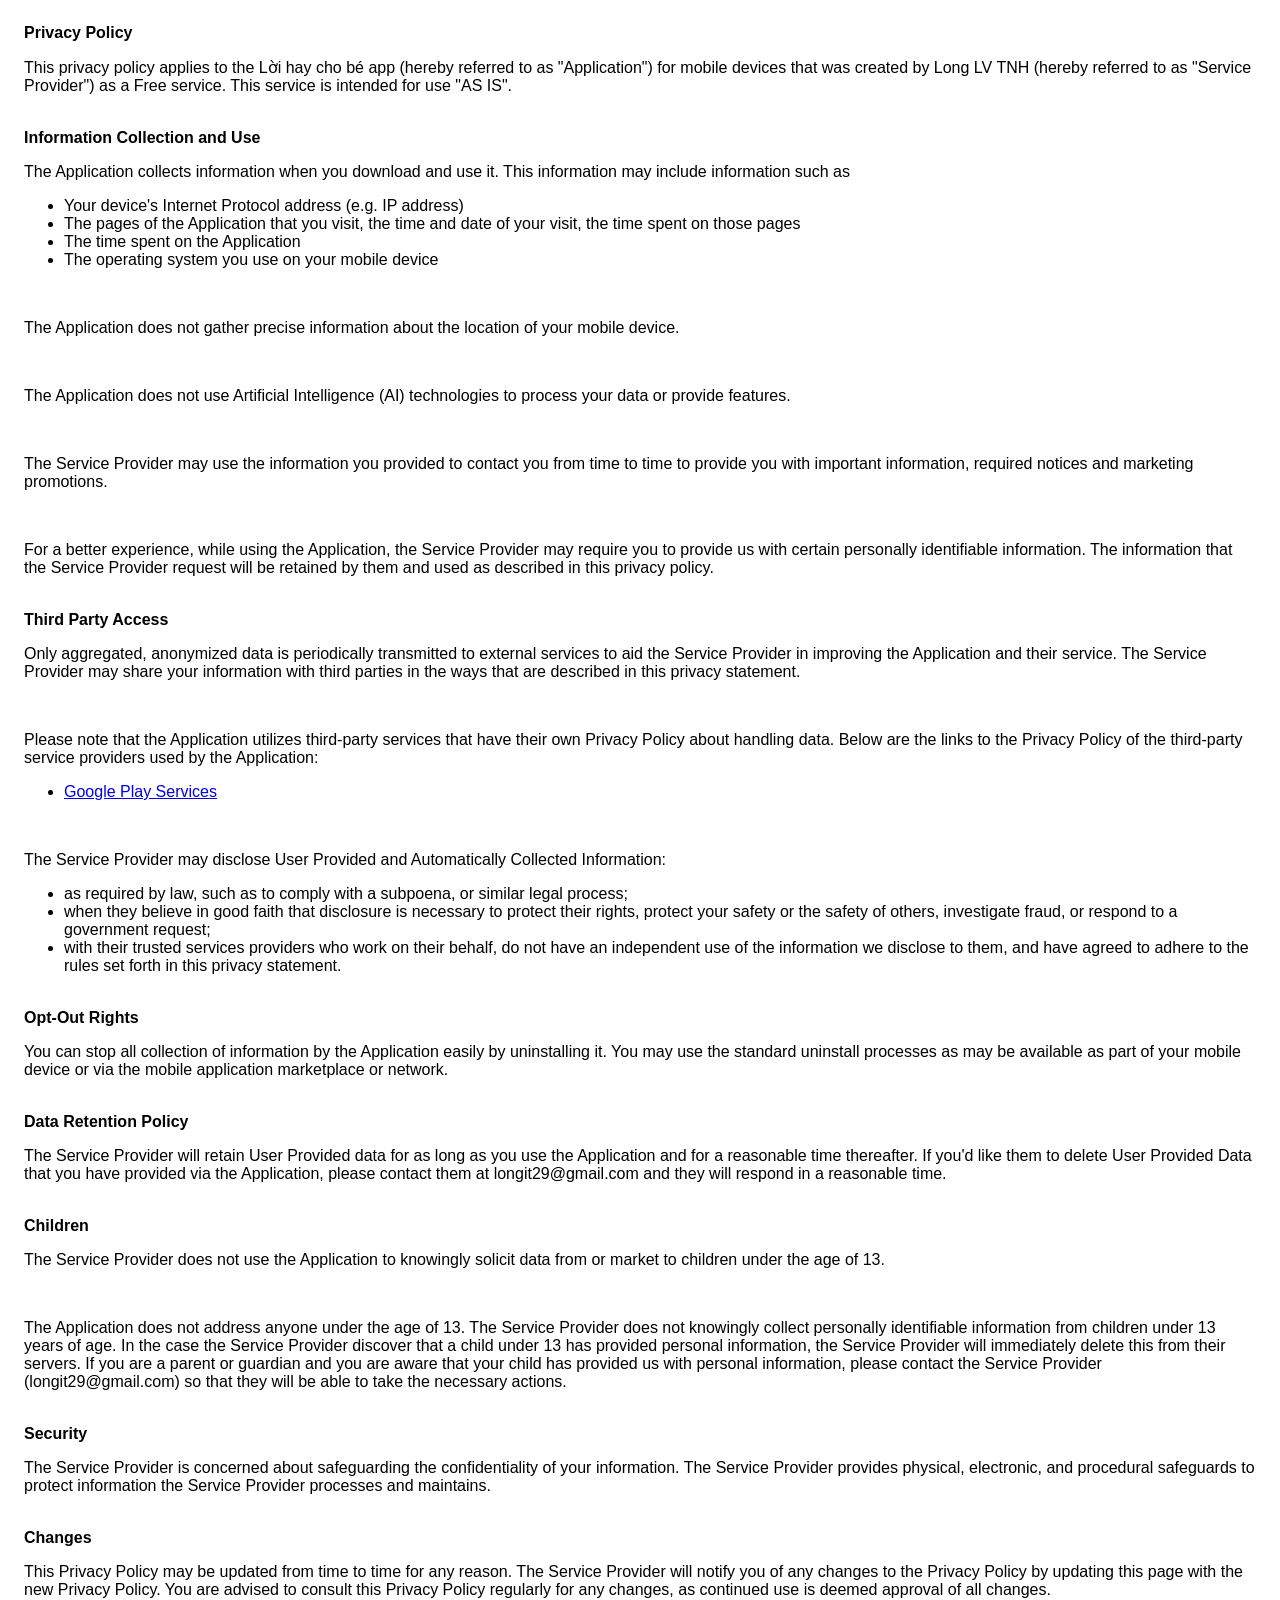
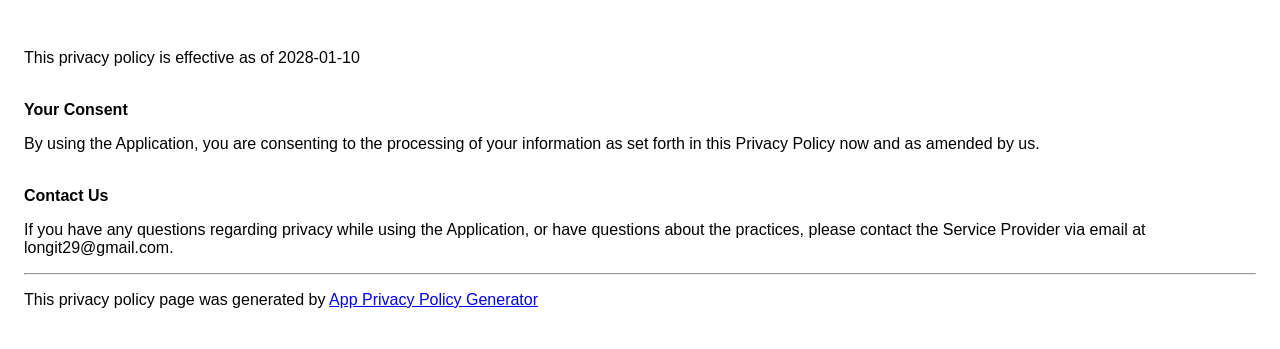
==== privacy.html @ 8047b167 "init privacy" ====
<!DOCTYPE html>
    <html>
    <head>
      <meta charset='utf-8'>
      <meta name='viewport' content='width=device-width'>
      <title>Privacy Policy</title>
      <style> body { font-family: 'Helvetica Neue', Helvetica, Arial, sans-serif; padding:1em; } </style>
    </head>
    <body>
    <strong>Privacy Policy</strong><p>This privacy policy applies to the Lời hay cho bé app (hereby referred to as "Application") for mobile devices that was created by Long LV TNH (hereby referred to as "Service Provider") as a Free service. This service is intended for use "AS IS".</p><br><strong>Information Collection and Use</strong><p>The Application collects information when you download and use it. This information may include information such as </p><ul><li>Your device's Internet Protocol address (e.g. IP address)</li><li>The pages of the Application that you visit, the time and date of your visit, the time spent on those pages</li><li>The time spent on the Application</li><li>The operating system you use on your mobile device</li></ul><p></p><br><p>The Application does not gather precise information about the location of your mobile device.</p><!----><br><p>The Application does not use Artificial Intelligence (AI) technologies to process your data or provide features.</p><br><p>The Service Provider may use the information you provided to contact you from time to time to provide you with important information, required notices and marketing promotions.</p><br><p>For a better experience, while using the Application, the Service Provider may require you to provide us with certain personally identifiable information. The information that the Service Provider request will be retained by them and used as described in this privacy policy.</p><br><strong>Third Party Access</strong><p>Only aggregated, anonymized data is periodically transmitted to external services to aid the Service Provider in improving the Application and their service. The Service Provider may share your information with third parties in the ways that are described in this privacy statement.</p><div><br><p>Please note that the Application utilizes third-party services that have their own Privacy Policy about handling data. Below are the links to the Privacy Policy of the third-party service providers used by the Application:</p><ul><li><a href="https://www.google.com/policies/privacy/" target="_blank" rel="noopener noreferrer">Google Play Services</a></li></ul></div><br><p>The Service Provider may disclose User Provided and Automatically Collected Information:</p><ul><li>as required by law, such as to comply with a subpoena, or similar legal process;</li><li>when they believe in good faith that disclosure is necessary to protect their rights, protect your safety or the safety of others, investigate fraud, or respond to a government request;</li><li>with their trusted services providers who work on their behalf, do not have an independent use of the information we disclose to them, and have agreed to adhere to the rules set forth in this privacy statement.</li></ul><p></p><br><strong>Opt-Out Rights</strong><p>You can stop all collection of information by the Application easily by uninstalling it. You may use the standard uninstall processes as may be available as part of your mobile device or via the mobile application marketplace or network.</p><br><strong>Data Retention Policy</strong><p>The Service Provider will retain User Provided data for as long as you use the Application and for a reasonable time thereafter. If you'd like them to delete User Provided Data that you have provided via the Application, please contact them at longit29@gmail.com and they will respond in a reasonable time.</p><br><strong>Children</strong><p>The Service Provider does not use the Application to knowingly solicit data from or market to children under the age of 13.</p><div><br><p>The Application does not address anyone under the age of 13. The Service Provider does not knowingly collect personally identifiable information from children under 13 years of age. In the case the Service Provider discover that a child under 13 has provided personal information, the Service Provider will immediately delete this from their servers. If you are a parent or guardian and you are aware that your child has provided us with personal information, please contact the Service Provider (longit29@gmail.com) so that they will be able to take the necessary actions.</p></div><br><strong>Security</strong><p>The Service Provider is concerned about safeguarding the confidentiality of your information. The Service Provider provides physical, electronic, and procedural safeguards to protect information the Service Provider processes and maintains.</p><br><strong>Changes</strong><p>This Privacy Policy may be updated from time to time for any reason. The Service Provider will notify you of any changes to the Privacy Policy by updating this page with the new Privacy Policy. You are advised to consult this Privacy Policy regularly for any changes, as continued use is deemed approval of all changes.</p><br><p>This privacy policy is effective as of 2028-01-10</p><br><strong>Your Consent</strong><p>By using the Application, you are consenting to the processing of your information as set forth in this Privacy Policy now and as amended by us.</p><br><strong>Contact Us</strong><p>If you have any questions regarding privacy while using the Application, or have questions about the practices, please contact the Service Provider via email at longit29@gmail.com.</p><hr><p>This privacy policy page was generated by <a href="https://app-privacy-policy-generator.nisrulz.com/" target="_blank" rel="noopener noreferrer">App Privacy Policy Generator</a></p>
    </body>
    </html>
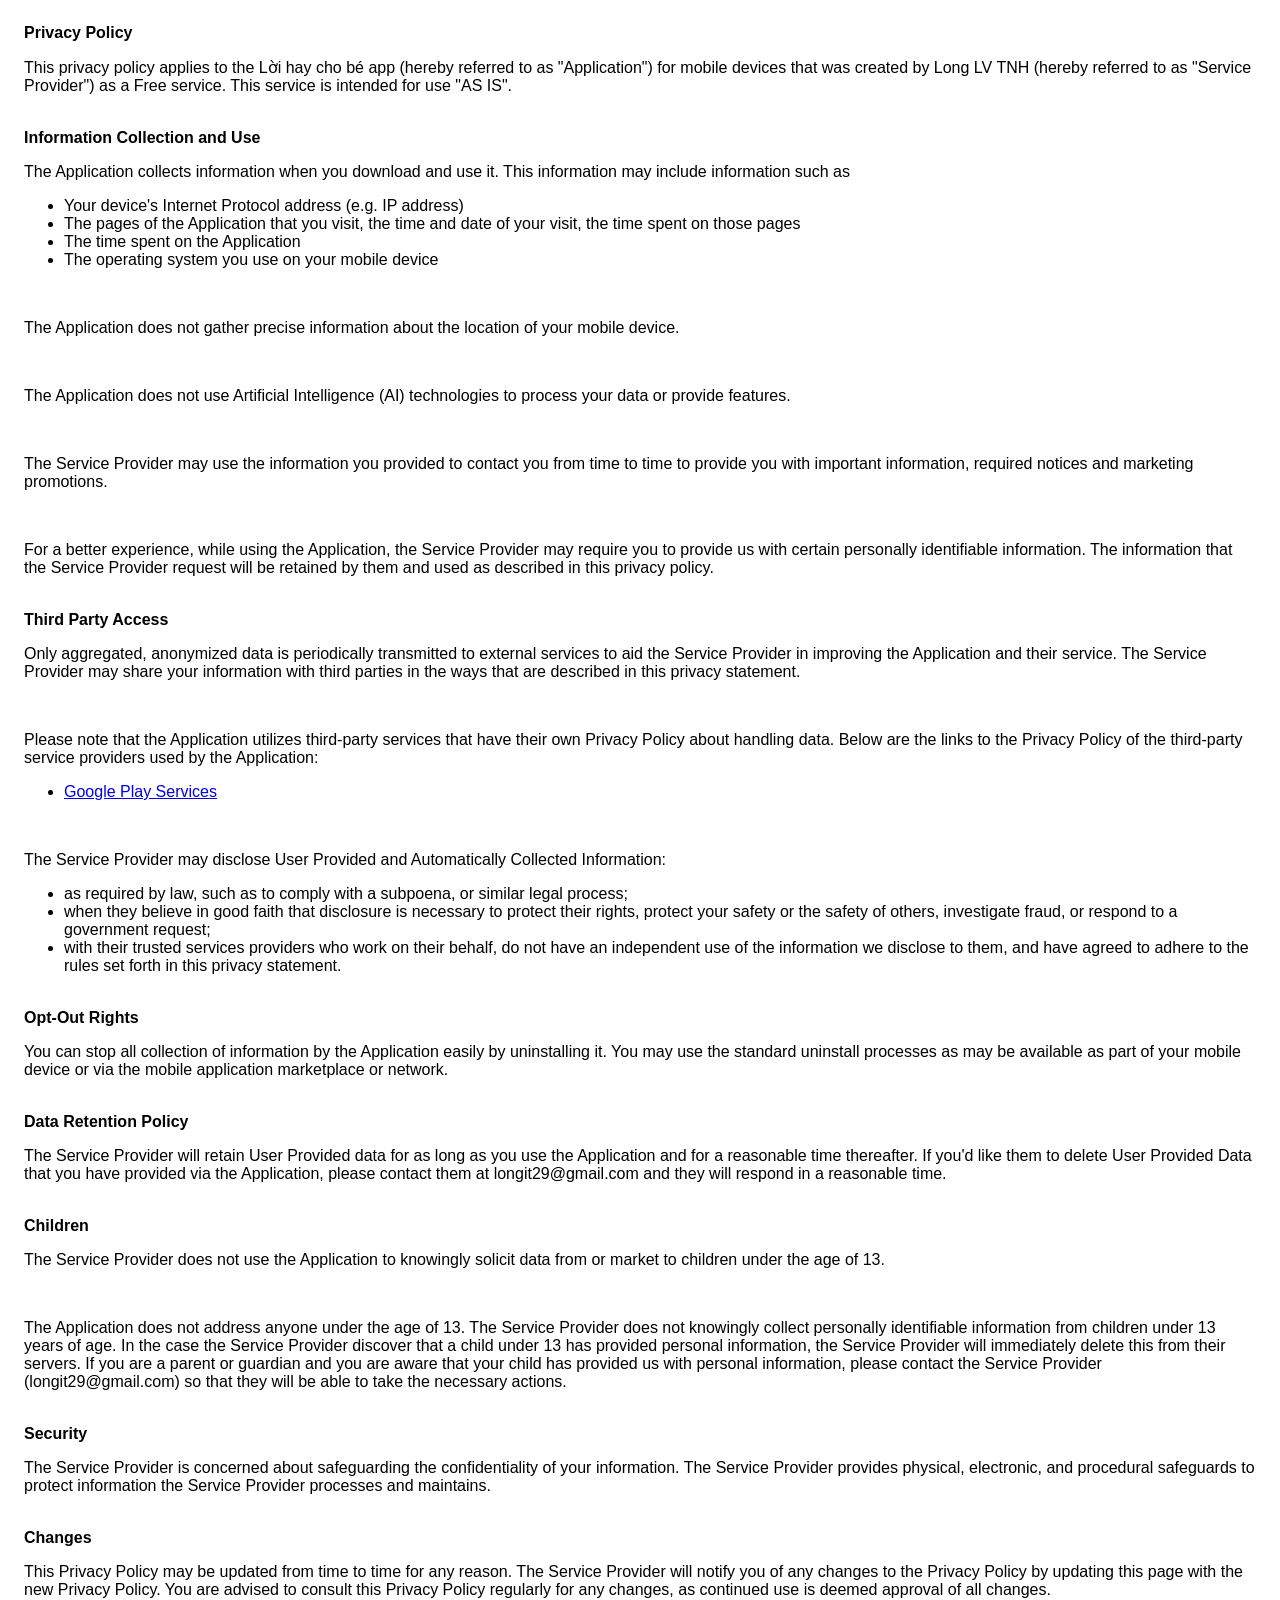
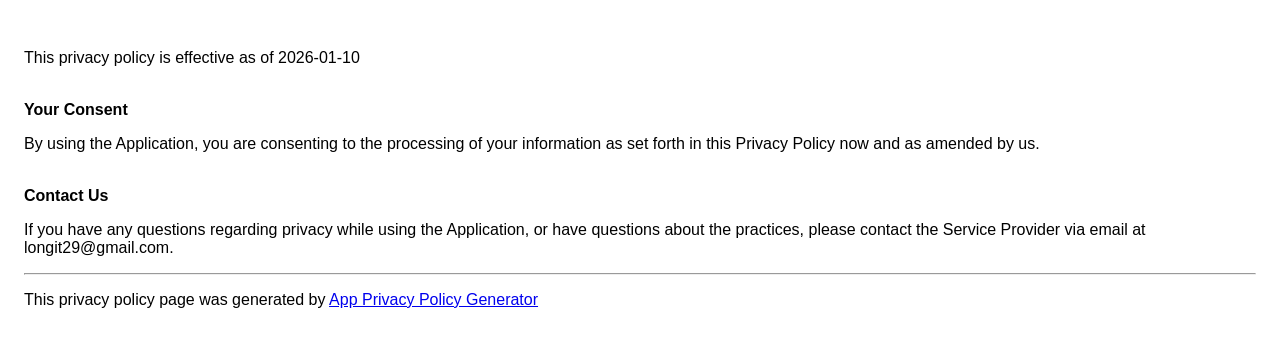
==== commit c7a54362: "Update privacy policy effective date and content" ====
--- a/privacy.html
+++ b/privacy.html
@@ -7,7 +7,7 @@
       <style> body { font-family: 'Helvetica Neue', Helvetica, Arial, sans-serif; padding:1em; } </style>
     </head>
     <body>
-    <strong>Privacy Policy</strong><p>This privacy policy applies to the Lời hay cho bé app (hereby referred to as "Application") for mobile devices that was created by Long LV TNH (hereby referred to as "Service Provider") as a Free service. This service is intended for use "AS IS".</p><br><strong>Information Collection and Use</strong><p>The Application collects information when you download and use it. This information may include information such as </p><ul><li>Your device's Internet Protocol address (e.g. IP address)</li><li>The pages of the Application that you visit, the time and date of your visit, the time spent on those pages</li><li>The time spent on the Application</li><li>The operating system you use on your mobile device</li></ul><p></p><br><p>The Application does not gather precise information about the location of your mobile device.</p><!----><br><p>The Application does not use Artificial Intelligence (AI) technologies to process your data or provide features.</p><br><p>The Service Provider may use the information you provided to contact you from time to time to provide you with important information, required notices and marketing promotions.</p><br><p>For a better experience, while using the Application, the Service Provider may require you to provide us with certain personally identifiable information. The information that the Service Provider request will be retained by them and used as described in this privacy policy.</p><br><strong>Third Party Access</strong><p>Only aggregated, anonymized data is periodically transmitted to external services to aid the Service Provider in improving the Application and their service. The Service Provider may share your information with third parties in the ways that are described in this privacy statement.</p><div><br><p>Please note that the Application utilizes third-party services that have their own Privacy Policy about handling data. Below are the links to the Privacy Policy of the third-party service providers used by the Application:</p><ul><li><a href="https://www.google.com/policies/privacy/" target="_blank" rel="noopener noreferrer">Google Play Services</a></li></ul></div><br><p>The Service Provider may disclose User Provided and Automatically Collected Information:</p><ul><li>as required by law, such as to comply with a subpoena, or similar legal process;</li><li>when they believe in good faith that disclosure is necessary to protect their rights, protect your safety or the safety of others, investigate fraud, or respond to a government request;</li><li>with their trusted services providers who work on their behalf, do not have an independent use of the information we disclose to them, and have agreed to adhere to the rules set forth in this privacy statement.</li></ul><p></p><br><strong>Opt-Out Rights</strong><p>You can stop all collection of information by the Application easily by uninstalling it. You may use the standard uninstall processes as may be available as part of your mobile device or via the mobile application marketplace or network.</p><br><strong>Data Retention Policy</strong><p>The Service Provider will retain User Provided data for as long as you use the Application and for a reasonable time thereafter. If you'd like them to delete User Provided Data that you have provided via the Application, please contact them at longit29@gmail.com and they will respond in a reasonable time.</p><br><strong>Children</strong><p>The Service Provider does not use the Application to knowingly solicit data from or market to children under the age of 13.</p><div><br><p>The Application does not address anyone under the age of 13. The Service Provider does not knowingly collect personally identifiable information from children under 13 years of age. In the case the Service Provider discover that a child under 13 has provided personal information, the Service Provider will immediately delete this from their servers. If you are a parent or guardian and you are aware that your child has provided us with personal information, please contact the Service Provider (longit29@gmail.com) so that they will be able to take the necessary actions.</p></div><br><strong>Security</strong><p>The Service Provider is concerned about safeguarding the confidentiality of your information. The Service Provider provides physical, electronic, and procedural safeguards to protect information the Service Provider processes and maintains.</p><br><strong>Changes</strong><p>This Privacy Policy may be updated from time to time for any reason. The Service Provider will notify you of any changes to the Privacy Policy by updating this page with the new Privacy Policy. You are advised to consult this Privacy Policy regularly for any changes, as continued use is deemed approval of all changes.</p><br><p>This privacy policy is effective as of 2028-01-10</p><br><strong>Your Consent</strong><p>By using the Application, you are consenting to the processing of your information as set forth in this Privacy Policy now and as amended by us.</p><br><strong>Contact Us</strong><p>If you have any questions regarding privacy while using the Application, or have questions about the practices, please contact the Service Provider via email at longit29@gmail.com.</p><hr><p>This privacy policy page was generated by <a href="https://app-privacy-policy-generator.nisrulz.com/" target="_blank" rel="noopener noreferrer">App Privacy Policy Generator</a></p>
+    <strong>Privacy Policy</strong><p>This privacy policy applies to the Lời hay cho bé app (hereby referred to as "Application") for mobile devices that was created by Long LV TNH (hereby referred to as "Service Provider") as a Free service. This service is intended for use "AS IS".</p><br><strong>Information Collection and Use</strong><p>The Application collects information when you download and use it. This information may include information such as </p><ul><li>Your device's Internet Protocol address (e.g. IP address)</li><li>The pages of the Application that you visit, the time and date of your visit, the time spent on those pages</li><li>The time spent on the Application</li><li>The operating system you use on your mobile device</li></ul><p></p><br><p>The Application does not gather precise information about the location of your mobile device.</p><!----><br><p>The Application does not use Artificial Intelligence (AI) technologies to process your data or provide features.</p><br><p>The Service Provider may use the information you provided to contact you from time to time to provide you with important information, required notices and marketing promotions.</p><br><p>For a better experience, while using the Application, the Service Provider may require you to provide us with certain personally identifiable information. The information that the Service Provider request will be retained by them and used as described in this privacy policy.</p><br><strong>Third Party Access</strong><p>Only aggregated, anonymized data is periodically transmitted to external services to aid the Service Provider in improving the Application and their service. The Service Provider may share your information with third parties in the ways that are described in this privacy statement.</p><div><br><p>Please note that the Application utilizes third-party services that have their own Privacy Policy about handling data. Below are the links to the Privacy Policy of the third-party service providers used by the Application:</p><ul><li><a href="https://www.google.com/policies/privacy/" target="_blank" rel="noopener noreferrer">Google Play Services</a></li></ul></div><br><p>The Service Provider may disclose User Provided and Automatically Collected Information:</p><ul><li>as required by law, such as to comply with a subpoena, or similar legal process;</li><li>when they believe in good faith that disclosure is necessary to protect their rights, protect your safety or the safety of others, investigate fraud, or respond to a government request;</li><li>with their trusted services providers who work on their behalf, do not have an independent use of the information we disclose to them, and have agreed to adhere to the rules set forth in this privacy statement.</li></ul><p></p><br><strong>Opt-Out Rights</strong><p>You can stop all collection of information by the Application easily by uninstalling it. You may use the standard uninstall processes as may be available as part of your mobile device or via the mobile application marketplace or network.</p><br><strong>Data Retention Policy</strong><p>The Service Provider will retain User Provided data for as long as you use the Application and for a reasonable time thereafter. If you'd like them to delete User Provided Data that you have provided via the Application, please contact them at longit29@gmail.com and they will respond in a reasonable time.</p><br><strong>Children</strong><p>The Service Provider does not use the Application to knowingly solicit data from or market to children under the age of 13.</p><div><br><p>The Application does not address anyone under the age of 13. The Service Provider does not knowingly collect personally identifiable information from children under 13 years of age. In the case the Service Provider discover that a child under 13 has provided personal information, the Service Provider will immediately delete this from their servers. If you are a parent or guardian and you are aware that your child has provided us with personal information, please contact the Service Provider (longit29@gmail.com) so that they will be able to take the necessary actions.</p></div><br><strong>Security</strong><p>The Service Provider is concerned about safeguarding the confidentiality of your information. The Service Provider provides physical, electronic, and procedural safeguards to protect information the Service Provider processes and maintains.</p><br><strong>Changes</strong><p>This Privacy Policy may be updated from time to time for any reason. The Service Provider will notify you of any changes to the Privacy Policy by updating this page with the new Privacy Policy. You are advised to consult this Privacy Policy regularly for any changes, as continued use is deemed approval of all changes.</p><br><p>This privacy policy is effective as of 2026-01-10</p><br><strong>Your Consent</strong><p>By using the Application, you are consenting to the processing of your information as set forth in this Privacy Policy now and as amended by us.</p><br><strong>Contact Us</strong><p>If you have any questions regarding privacy while using the Application, or have questions about the practices, please contact the Service Provider via email at longit29@gmail.com.</p><hr><p>This privacy policy page was generated by <a href="https://app-privacy-policy-generator.nisrulz.com/" target="_blank" rel="noopener noreferrer">App Privacy Policy Generator</a></p>
     </body>
     </html>
       
